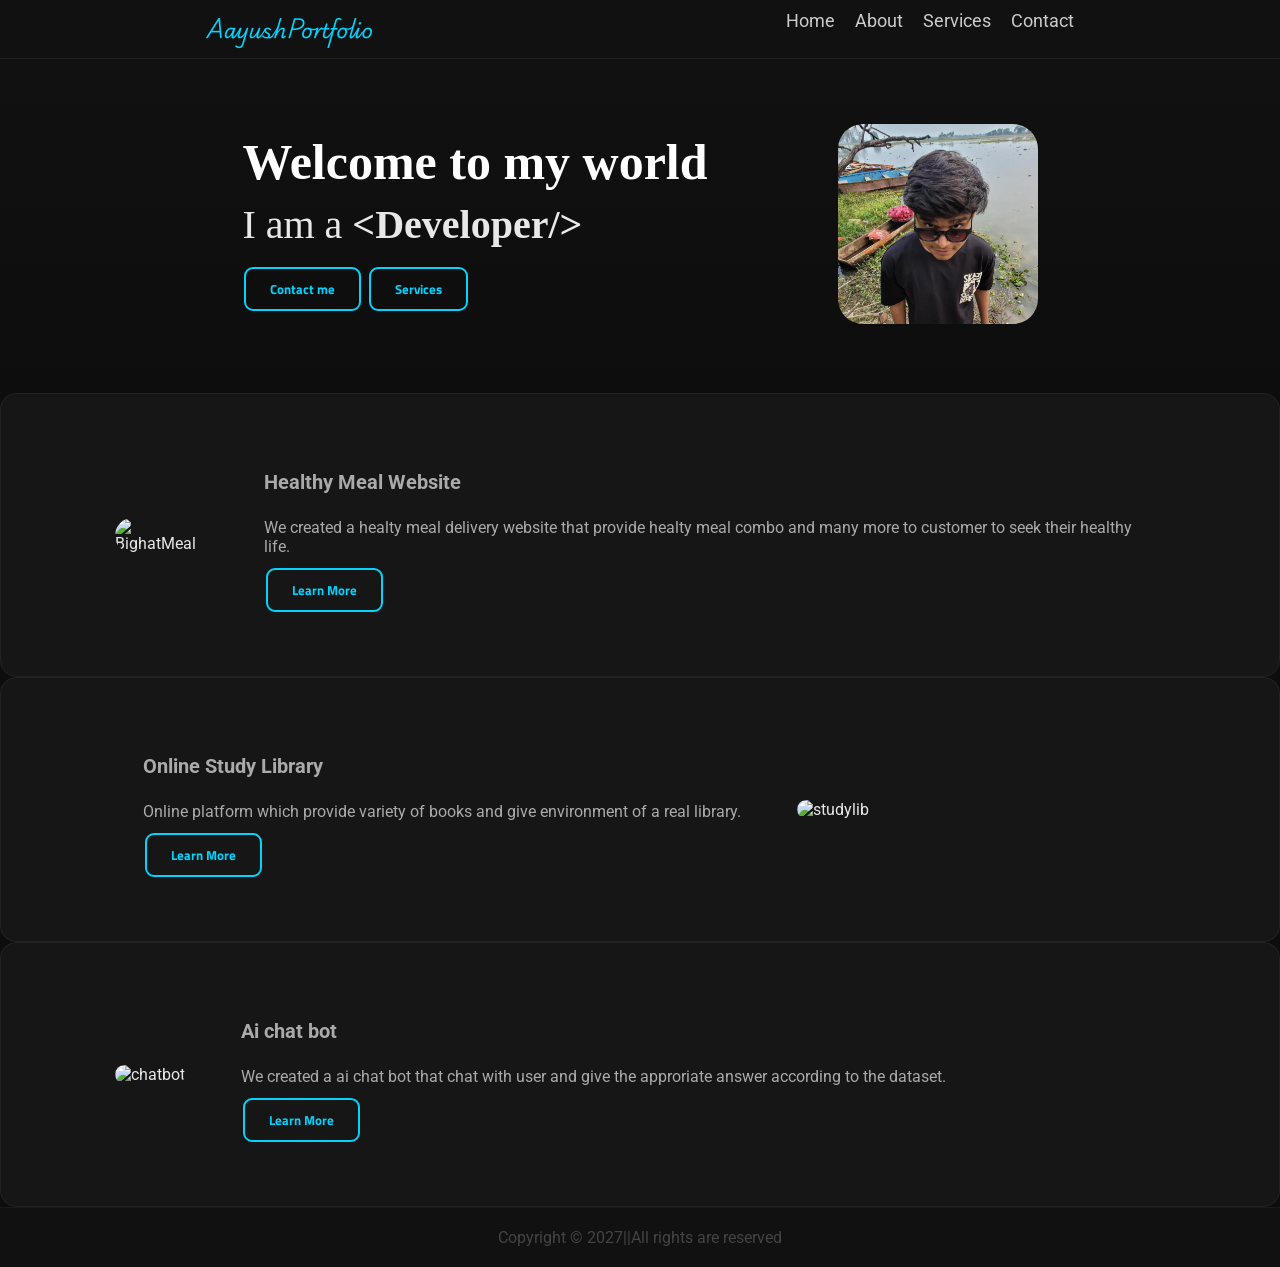
==== index.html @ b8a8a210 "first commit" ====
<!DOCTYPE html>
<html lang="en">

<head>
    <meta charset="UTF-8">
    <meta name="viewport" content="width=device-width, initial-scale=1.0">
    <title>Portfolio website</title>
    <link rel="stylesheet" href="style.css">
    <link rel="preconnect" href="https://fonts.googleapis.com">
<link rel="preconnect" href="https://fonts.gstatic.com" crossorigin>
<link href="https://fonts.googleapis.com/css2?family=Playwrite+AU+SA:wght@100..400&family=Roboto:ital,wght@0,100..900;1,100..900&family=Titillium+Web:ital,wght@0,200;0,300;0,400;0,600;0,700;0,900;1,200;1,300;1,400;1,600;1,700&display=swap" rel="stylesheet">

</head>

<body>

    <nav>
        <div class="logo">AayushPortfolio</div>
        <ul>
            <li><a href="/index.html">Home</a></li>
            <li><a href="/about.html">About</a></li>
            <li><a href="/services.html">Services</a></li>
            <li><a href="/contact.html">Contact</a></li>
        </ul>
    </nav>
    <main>
        <section class="hero">
            <div class="hero-left"> 
                <div class="one">Welcome to my world</div>
                <div class="two">I am a <span class="bold">&lt;Developer/&gt;</span></div>
                <div class="btncontainer">
                    <button class="btn"><a href="/contact.html">Contact me</a></button>
                    <button class="btn"><a href="/services.html">Services</a></button>
                </div>
            </div>
            <div class="hero-right">
                <img width="200px" src="ayush.jpg.png" alt="aayush">
            </div>
        </section>

        <section class="projects">
            <div class="project">
                <div class="project-image">
                    <img src="https://static.wixstatic.com/media/52272b_925a006a241e4488b5ac261da86569b0~mv2.jpg/v1/fill/w_484,h_324,al_c,q_80,usm_0.66_1.00_0.01,enc_avif,quality_auto/52272b_925a006a241e4488b5ac261da86569b0~mv2.jpg" alt="BighatMeal">
                </div>
                <div class="project-info">
                   <div class="text">Healthy Meal Website</div>
                   <p>We created a healty meal delivery website that provide healty meal combo and many more to customer to seek their healthy life.</p>
                   <span class="buttons">
                    <button class="btn">Learn More</button>
                   </span>
                </div>
            </div>

             <div class="project row-reverse">
                <div class="project-image">
                    <img src="https://thumbs.dreamstime.com/b/media-book-library-concept-e-reading-ebook-to-study-school-learning-online-archive-books-flat-isometric-characters-120280590.jpg" alt="studylib">
                </div>
                <div class="project-info">
                   <div class="text">Online Study Library</div>
                   <p>Online platform which provide variety of books and give environment of a real library.</p>
                   <span class="buttons">
                    <button class="btn">Learn More</button>
                   </span>
                </div>
            </div>

             <div class="project">
                <div class="project-image">
                    <img src="https://imageio.forbes.com/specials-images/imageserve/65c08bba43faeeedd41c7a2f/0x0.jpg?format=jpg&height=900&width=1600&fit=bounds" alt="chatbot">
                </div>
                <div class="project-info">
                   <div class="text">Ai chat bot</div>
                   <p>We created a ai chat bot that chat with user and give the approriate answer according to the dataset.</p>
                    <span class="buttons">
                    <button class="btn">Learn More</button>
                   </span>
                </div>
            </div>
        </section>
    </main>

    <footer>
        Copyright &copy; 2027||All rights are reserved 
    </footer>
</body>

</html>
---- style.css ----
* {
    margin: 0;
    padding: 0;
}

body {
    background: #0d0d0d;
    color: #e8e8e8;
}

nav {
    display: flex;
    justify-content: space-around;
    background: #111;
    border-bottom: 1px solid #222;
    color: #ccc;
    padding: 10px 0;
    position: sticky;
    top: 0;
    z-index: 100;
}

.logo {
    font-size: 20px;
    font-weight: bolder;
    font-family: "Playwrite AU SA", cursive;
    color: #00d4ff;
}

nav ul {
    display: flex;
    gap: 20px;
}

nav ul li {
    list-style: none;
    font-size: 18px;
    font-family: "Roboto", sans-serif;
}
nav ul li a{
 color: #ccc;
 text-decoration: none;
}
nav ul li a:hover{
 color: #00d4ff;
 text-decoration: none;
 transition: all 0.5s;
}


.hero {
    background: linear-gradient(180deg, #111 0%, #0d0d0d 100%);
    /* height: 65vh; */
    padding: 65px;
    display: flex;
    justify-content: center;
    gap: 130px;
    align-items: center;
}

.hero-left {
    display: flex;
    flex-direction: column;
    gap: 10px;
}

.hero-left .one {
    font-size: 50px;
    color: #ffffff;
    font-weight: bolder;
}

.hero-left .two {
    font-size: 40px;
    color: #e8e8e8;
}

.bold {
    font-weight: bold;
}

.hero-right img {
    border-radius: 25px;
}

.btncontainer {
    padding: 9px 0;
}

.btn {
    background: transparent;
    color: #00d4ff;
    padding: 10px 24px;
    border: 2px solid #00d4ff;
    border-radius: 9px;
    cursor: pointer;
    margin: 0 2px;
    font-weight: bolder;
    font-family: 'Titillium Web', sans-serif;
    transition: all 0.25s;
}

.btn a{
    color: #00d4ff;
    text-decoration: none;
}

.btn a:hover{
    color: #0d0d0d;
    text-decoration: none;
    transition: all 0.25s;
}
.btn:hover {
    background: #00d4ff;
    color: #0d0d0d;
}

.project {
    display: flex;
    align-items: center;
    background: #161616;
    border: 1px solid #222;
    border-radius: 16px;
    padding: 22px 100px;
    font-family: "Roboto", sans-serif;

}

.project-image img {
    width: 29vw;
    margin: 14px;

    border-radius: 224px;

}

.project-info {
    display: flex;
    flex-direction: column;
    color: #aaa;
    padding: 42px;
}

.project-info .text {
    padding: 12px 0;
    font-size: 20px;
    font-weight: bold;
}

.project-info p {
    padding: 12px 0;
}

.row-reverse {
    flex-direction: row-reverse;
    justify-content: left;

}

footer {
    background: #111;
    border-top: 1px solid #1a1a1a;
    color: #444;
    text-align: center;
    padding: 20px;
    font-family: "Roboto", sans-serif;
}

@media screen and (max-width:850px) {
    nav {
        align-items: center;
        flex-direction: column;
        gap: 10px;
    }
    .hero{
        flex-direction: column-reverse;
        gap: 12px;
    }
    .hero-left{
        align-items: center;
         text-align: center;
    }
    .project{
        padding: 1px;
    }
   
}

@media screen and (max-width:500px) {
    .hero-left .one{
        text-align: center;
        font-size: 40px;
    }
     .hero-left .two{
        text-align: center;
        font-size: 30px;
    }
    .project{
        flex-direction: column;
    }
    .project-image img{
        width: 60vw;
        margin: 15px 35px;
    }
    .project-info{
        padding: 5px 30px;
        text-align: center;
    }
}
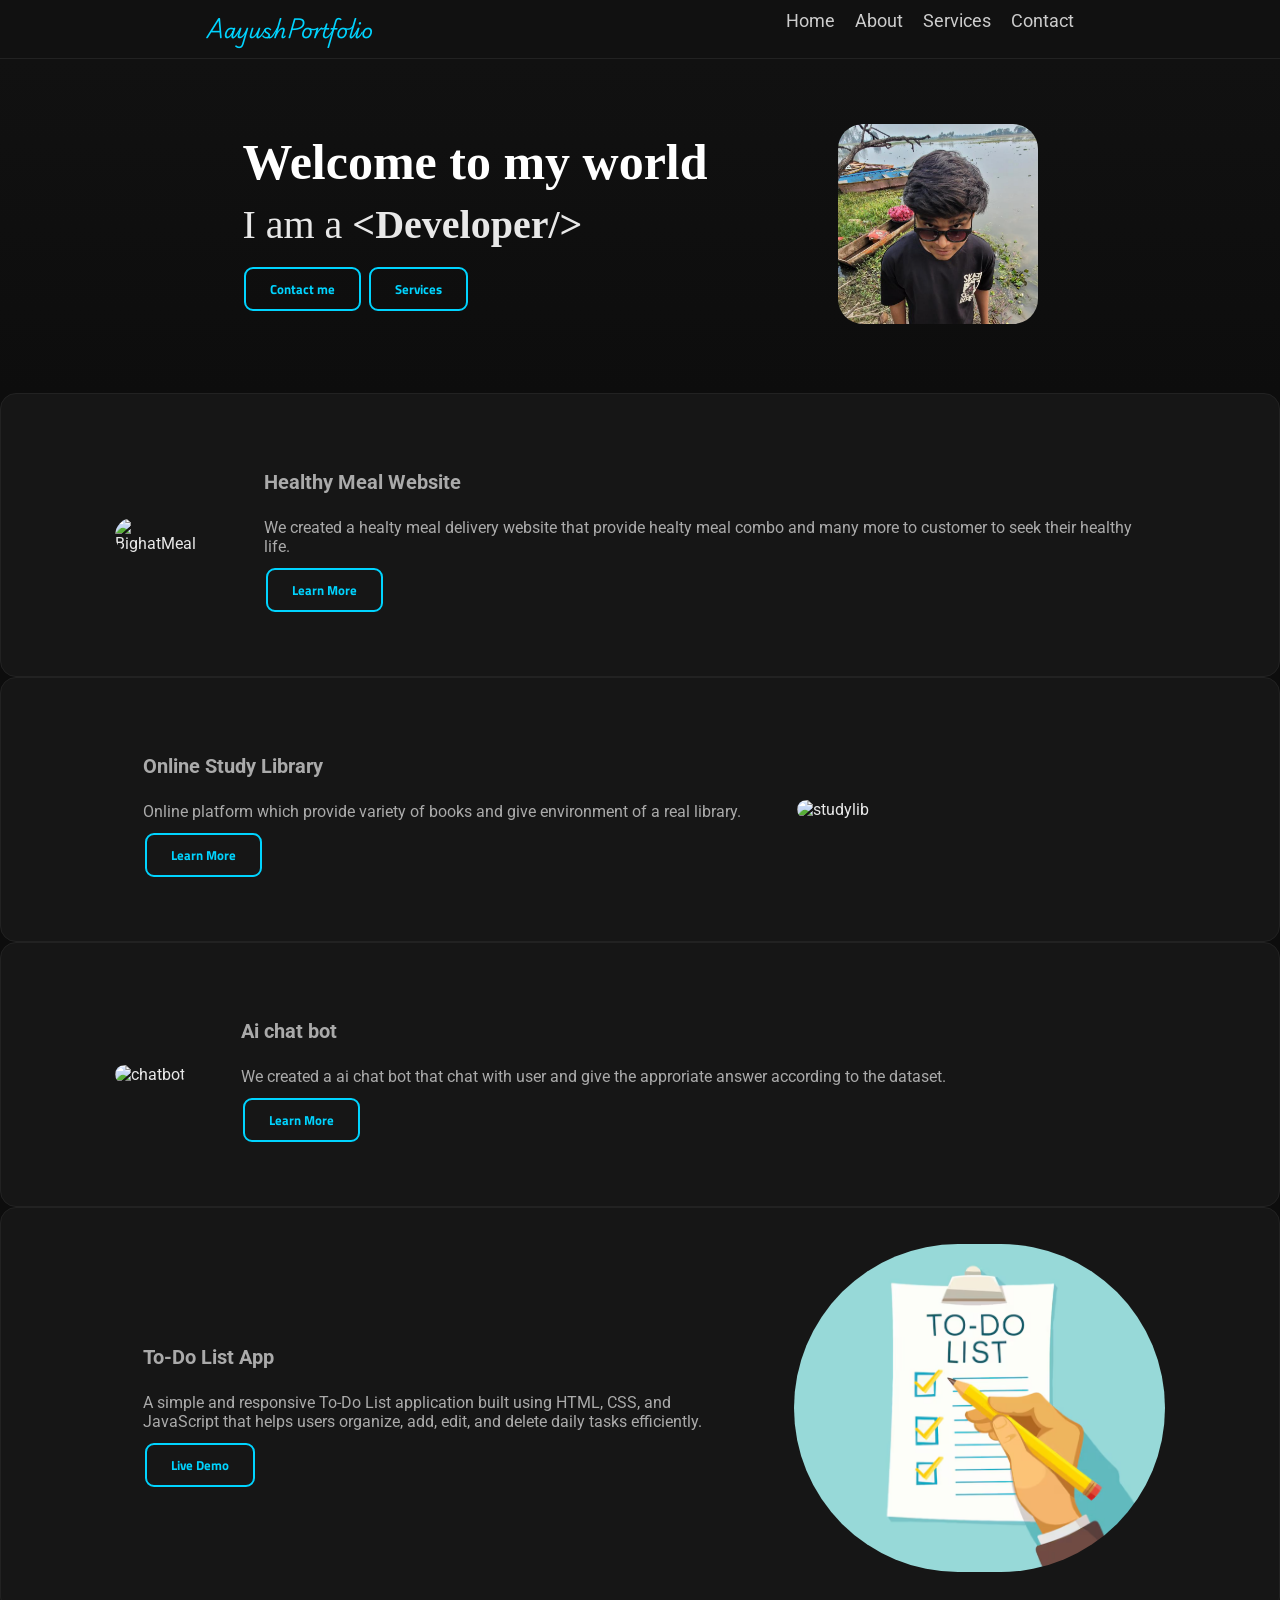
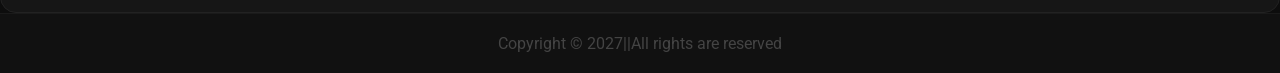
==== commit 6ea001ce: "add to_do_list project" ====
--- a/index.html
+++ b/index.html
@@ -17,10 +17,10 @@
     <nav>
         <div class="logo">AayushPortfolio</div>
         <ul>
-            <li><a href="/index.html">Home</a></li>
-            <li><a href="/about.html">About</a></li>
-            <li><a href="/services.html">Services</a></li>
-            <li><a href="/contact.html">Contact</a></li>
+            <li><a href="index.html">Home</a></li>
+            <li><a href="about.html">About</a></li>
+            <li><a href="services.html">Services</a></li>
+            <li><a href="contact.html">Contact</a></li>
         </ul>
     </nav>
     <main>
@@ -29,8 +29,8 @@
                 <div class="one">Welcome to my world</div>
                 <div class="two">I am a <span class="bold">&lt;Developer/&gt;</span></div>
                 <div class="btncontainer">
-                    <button class="btn"><a href="/contact.html">Contact me</a></button>
-                    <button class="btn"><a href="/services.html">Services</a></button>
+                    <button class="btn"><a href="contact.html">Contact me</a></button>
+                    <button class="btn"><a href="services.html">Services</a></button>
                 </div>
             </div>
             <div class="hero-right">
@@ -77,6 +77,25 @@
                    </span>
                 </div>
             </div>
+            <div class="project row-reverse">
+    <div class="project-image">
+        <img src="Screenshot 2026-07-26 003325.png" alt="To Do List">
+    </div>
+
+    <div class="project-info">
+        <div class="text">To-Do List App</div>
+        <p>
+            A simple and responsive To-Do List application built using HTML, CSS, and JavaScript that helps users organize, add, edit, and delete daily tasks efficiently.
+        </p>
+        <span class="buttons">
+            <button class="btn">
+                <a href="To_Do_List/index.html" style="text-decoration: none; color: inherit;">
+                    Live Demo
+                </a>
+            </button>
+        </span>
+    </div>
+</div>
         </section>
     </main>
 
